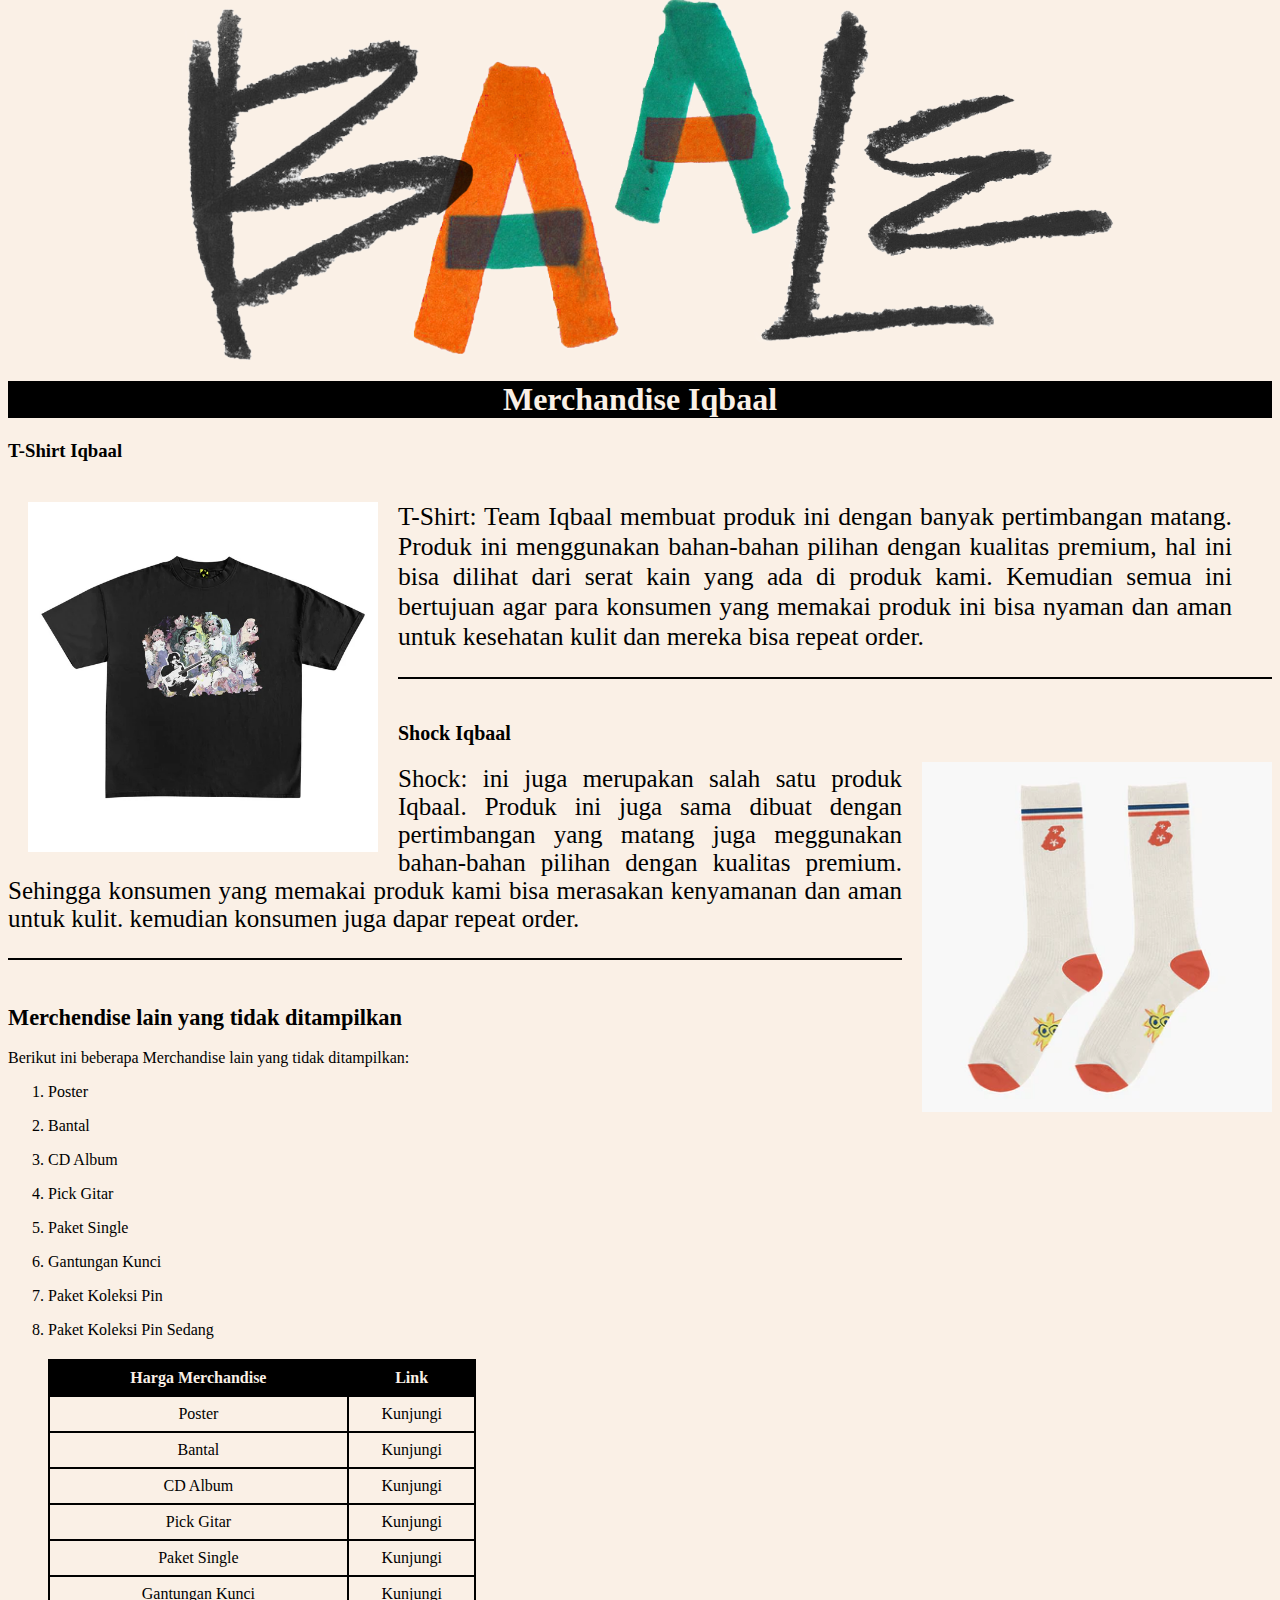
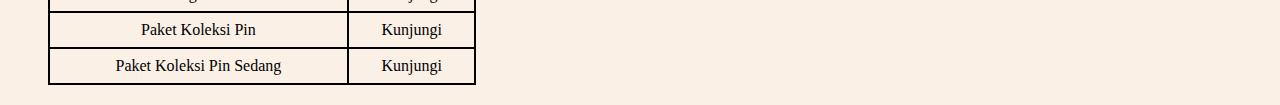
==== index.html @ 9eddd2c3 "first commit" ====
<!DOCTYPE html>
<html lang="en">
<head>
    <meta charset="UTF-8">
    <meta name="viewport" content="width=device-width, initial-scale=1.0">
    <title>Merchandise Iqbaal</title>
    <link rel="icon" type="imege/x-icon" href="Images/LogoBaale.jpeg">
</head>

<style> 
head { 
    min-height: 40vh;
    display: flex;
    background-image: url('Images/LogoIqbaal2.png');
    background-repeat: no-repeat;
    background-size: cover;
}
</style>

<body bgcolor="#faf0e6">

    <nav class="navbar"></nav>
        <div class="head">
            <h1 style="text-align: center; background-color: black; color: #faf0e6; font-size: 200%; font-family: Georgia, 'Times New Roman', Times, serif;"> Merchandise Iqbaal
        </div>
    </nav>

<section>
    <div class="home">
    </div>
</section>
        <div class="BsB">
                <div class="header1">
                <h3 h3 align="left">T-Shirt Iqbaal</h3>
                </div>
            <div class="product">
                <div class="gambar 1">
                    <img src="Images/MerchandiseKaosIqbaal.webp" alt="T-Shirt Iqbaal" title="Merchandise" width="350px" height="350px" style="float: left; margin-left: 20px; margin-right: 20px; margin-bottom: 10px;">
                </div>

<p style="text-align: justify; font-size: 160%; margin-top: 40px; margin-right: 40px;">
    T-Shirt: Team Iqbaal membuat produk ini dengan banyak pertimbangan matang. 
    Produk ini menggunakan bahan-bahan pilihan dengan kualitas premium, hal ini bisa dilihat dari serat kain yang ada di produk kami. 
    Kemudian semua ini bertujuan agar para konsumen yang memakai produk ini bisa nyaman dan aman untuk kesehatan kulit dan mereka bisa repeat order.
</p>

            </div>

<hr style="border: 1px solid black"><br>
<h2 style="font-size: 20px; font-family: Georgia, 'Times New Roman', Times, serif; color: black">Shock Iqbaal</h2>
<img src="Images/MerchandiseShockIqbaal.webp" alt="Shock Iqbaal" title="Merchandise" width="350px" height="350px" style="float: right; padding-left: 20px;">
<p style="font-family: Georgia, 'Times New Roman', Times, serif; text-align: justify; color: black; font-size: 25px; margin-top: 20px;">Shock: ini juga merupakan salah satu produk Iqbaal. Produk ini juga sama dibuat dengan pertimbangan yang matang juga meggunakan bahan-bahan pilihan dengan kualitas premium. 
    Sehingga konsumen yang memakai produk kami bisa merasakan kenyamanan dan aman untuk kulit. kemudian konsumen juga dapar repeat order.</p>

<hr style="border: 1px solid black"><br>
<h2 style="font-size: 140%; font-family: Georgia, 'Times New Roman', Times, serif; color: black;">Merchendise lain yang tidak ditampilkan</h2>
<p style="font-family: Georgia, 'Times New Roman', Times, serif; font-size: 100%;">Berikut ini beberapa Merchandise lain yang tidak ditampilkan:</p>
<ol>
    <li> <p style="font-family: Georgia, 'Times New Roman', Times, serif;">Poster</li>
    <li> <p style="font-family: Georgia, 'Times New Roman', Times, serif;">Bantal</li>
    <li> <p style="font-family: Georgia, 'Times New Roman', Times, serif;">CD Album</li>
    <li> <p style="font-family: Georgia, 'Times New Roman', Times, serif;">Pick Gitar</li>
    <li> <p style="font-family: Georgia, 'Times New Roman', Times, serif;">Paket Single</li>
    <li> <p style="font-family: Georgia, 'Times New Roman', Times, serif;">Gantungan Kunci</li>
    <li> <p style="font-family: Georgia, 'Times New Roman', Times, serif;">Paket Koleksi Pin</li>
    <li> <p style="font-family: Georgia, 'Times New Roman', Times, serif;">Paket Koleksi Pin Sedang</li>

<style>
    table {
        width: 30%;
        border-collapse: collapse;
        margin: 20px 0;
    }
    th, td {
        border: 2px solid black; font-family: Georgia, 'Times New Roman', Times, serif;
        padding: 8px;
        text-align: center;
    }
    th {
        background-color: black; font-family: Georgia, 'Times New Roman', Times, serif;
    }
    a {
            color: black; font-family: Georgia, 'Times New Roman', Times, serif;
            text-decoration: none;
        }
        a:hover {
            text-decoration: underline;
        }
</style>
</head>
<body>

<table style="width: 35%;">
    <tr style="background-color: black; color: #faf0e6;">
        <th> Harga Merchandise </th>
        <th> Link </th>
    </tr>
    <tr>
        <td style="text-align: center; font-family: Georgia, 'Times New Roman', Times, serif;">Poster</td>
        <td><a href="https://baale.co/products/poster-fortuna-baale" target="_blank">Kunjungi</a></td>
    </tr>
    <tr>
        <td style="text-align: center; font-family: Georgia, 'Times New Roman', Times, serif;">Bantal</td>
        <td> <a href="https://baale.co/products/bntl" target="_blank">Kunjungi</a></td>
    </tr>
    <tr>
        <td style="text-align: center; font-family: Georgia, 'Times New Roman', Times, serif;">CD Album</td>
        <td> <a href="https://baale.co/products/cd-album-fortuna" target="_blank">Kunjungi</a></td>
    </tr>
    <tr>
        <td style="text-align: center; font-family: Georgia, 'Times New Roman', Times, serif;">Pick Gitar</td>
        <td> <a href="https://baale.co/products/pick-gitar" target="_blank">Kunjungi</a></td>
    </tr>
    <tr>
        <td style="text-align: center; font-family: Georgia, 'Times New Roman', Times, serif;">Paket Single</td>
        <td> <a href="https://baale.co/products/paketan-single-baale-copy" target="_blank">Kunjungi</a></td>
    </tr>
    <tr>
        <td style="text-align: center; font-family: Georgia, 'Times New Roman', Times, serif;">Gantungan Kunci</td>
        <td> <a href="https://baale.co/products/gantungan-kunci-baale" target="_blank">Kunjungi</a></td>
    </tr>
    <tr>
        <td style="text-align: center; font-family: Georgia, 'Times New Roman', Times, serif;">Paket Koleksi Pin</td>
        <td> <a href="https://baale.co/products/paket-koleksi-pin-baale" target="_blank">Kunjungi</a></td>
    </tr>
    <tr>
        <td style="text-align: center; font-family: Georgia, 'Times New Roman', Times, serif;">Paket Koleksi Pin Sedang</td>
        <td> <a href="https://baale.co/products/paket-pin-sedang-2-buah" target="_blank">Kunjungi</a></td>
    </tr>
</body>
</html>
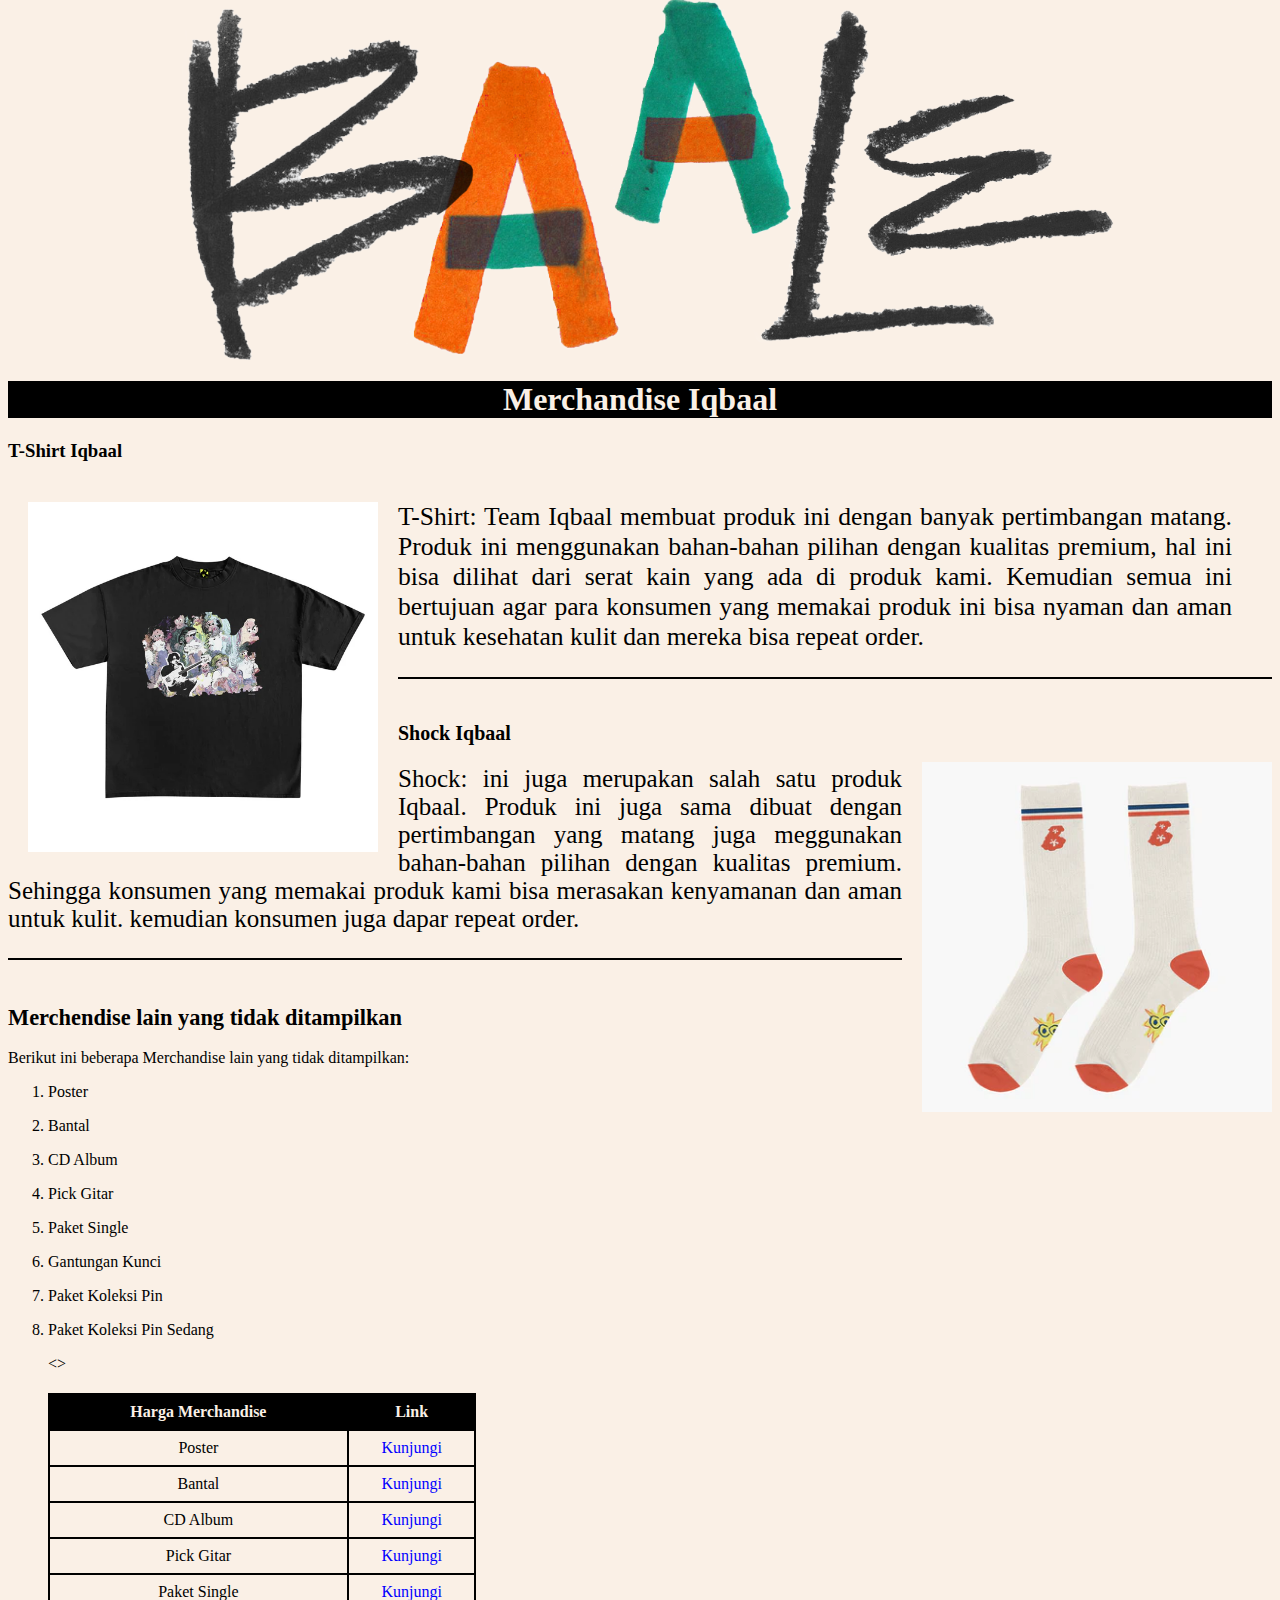
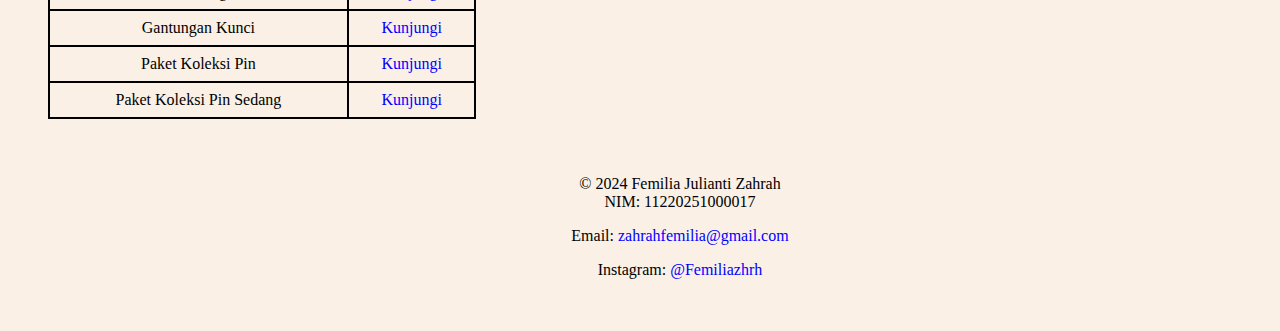
==== commit 195cffde: "Nambahin Gooter" ====
--- a/index.html
+++ b/index.html
@@ -88,7 +88,7 @@
         }
 </style>
 </head>
-<body>
+<>
 
 <table style="width: 35%;">
     <tr style="background-color: black; color: #faf0e6;">
@@ -127,5 +127,34 @@
         <td style="text-align: center; font-family: Georgia, 'Times New Roman', Times, serif;">Paket Koleksi Pin Sedang</td>
         <td> <a href="https://baale.co/products/paket-pin-sedang-2-buah" target="_blank">Kunjungi</a></td>
     </tr>
+</table>
+
+<style>
+    body {
+        font-family: Georgia, 'Times New Roman', Times, serif; color: black;
+    }
+    footer {
+        background-color: #faf0e6;
+        padding: 20px;
+        text-align: center;
+        position: relative;
+        bottom: 0;
+        width: 100%;
+    }
+    a {
+        color: blue;
+        text-decoration: none;
+    }
+    a:hover {
+        text-decoration: underline;
+    }
+</style>
+<footer>
+    <p> © 2024 Femilia Julianti Zahrah<br>NIM: 11220251000017</p>
+    <p>
+        Email: <a href="mailto:zahrahfemilia@gmail.com">zahrahfemilia@gmail.com</a>
+    </p>
+    <p>Instagram: <a href="https://www.instagram.com/femiliazhrh/" target="_blank">@Femiliazhrh</a></p>
+</footer>
 </body>
 </html>